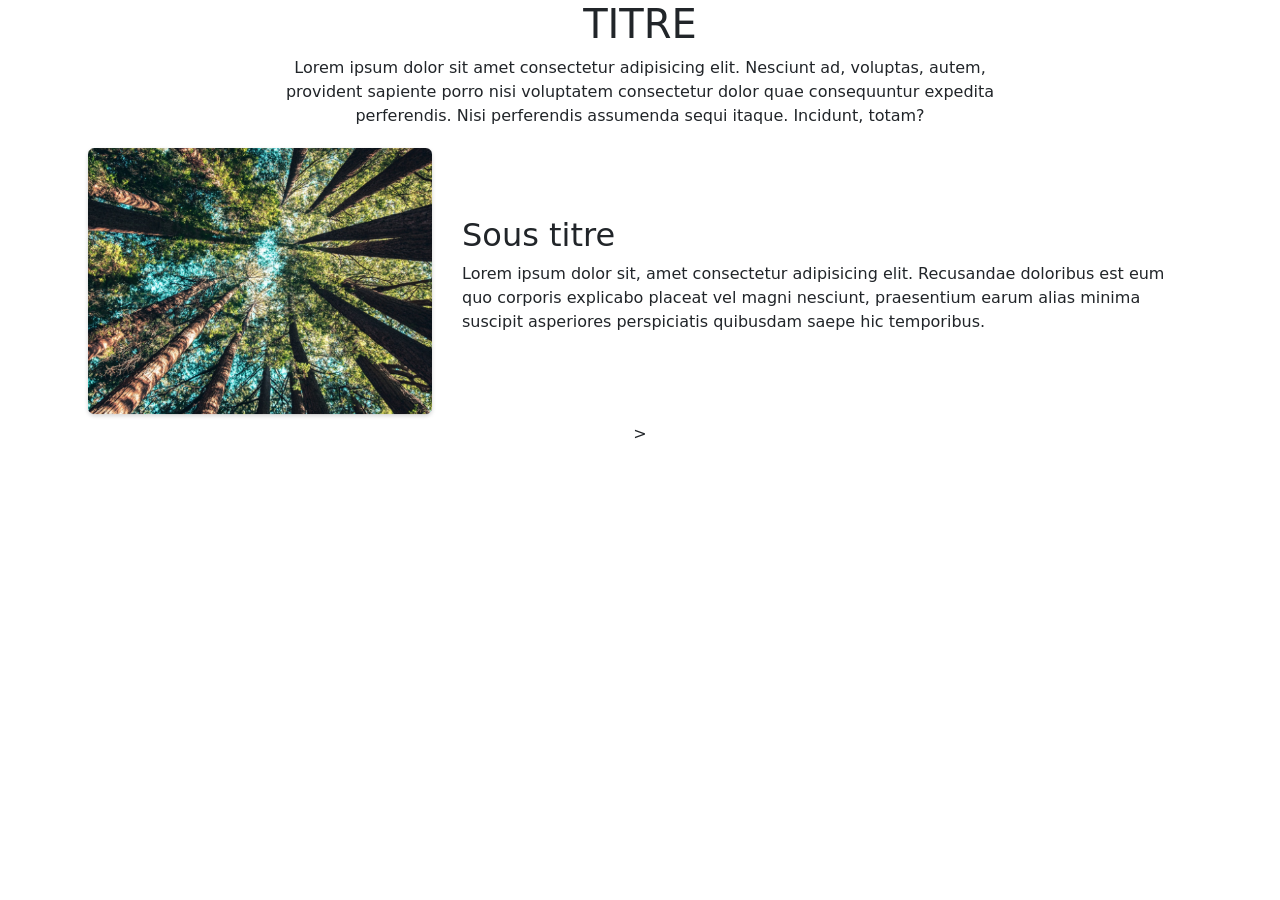
==== BS grid/index.html @ 7f15beb0 "BS grid - doing second part" ====
<!DOCTYPE html>
<html>
<head>
    <meta charset="UTF-8">
    <meta http-equiv="X-UA-Compatible" content="IE=edge">
    <meta name="viewport" content="width=device-width, initial-scale=1.0">
    <title>BS GRID</title>
    <link rel="stylesheet" href="css/style.css">
    <link rel="stylesheet" href="css/bootstrap.css">
</head>
<body>
    <header class="container text-center">
        <div class="row justify-content-center">
            <div class="col-8">
                <h1 class="text-uppercase">Titre</h1>
                <p>Lorem ipsum dolor sit amet consectetur adipisicing elit. Nesciunt ad, voluptas, autem, provident sapiente porro nisi voluptatem consectetur dolor quae consequuntur expedita perferendis. Nisi perferendis assumenda sequi itaque. Incidunt, totam?</p>
            </div>
        </div>
    </header>
    <main class="container">
        <div class="row justify-content-center align-items-center">
                <img src="Bootstrap/foret.png" alt="Vue de la forêt en regardant vers le ciel" class="col-4">
                    <article class="d-inline-block col-8">
                        <h2>Sous titre</h2>
                        <p>Lorem ipsum dolor sit, amet consectetur adipisicing elit. Recusandae doloribus est eum quo corporis explicabo placeat vel magni nesciunt, praesentium earum alias minima suscipit asperiores perspiciatis quibusdam saepe hic temporibus.</p>
                </article>>
        </div>

    </main>
</body>
</html>
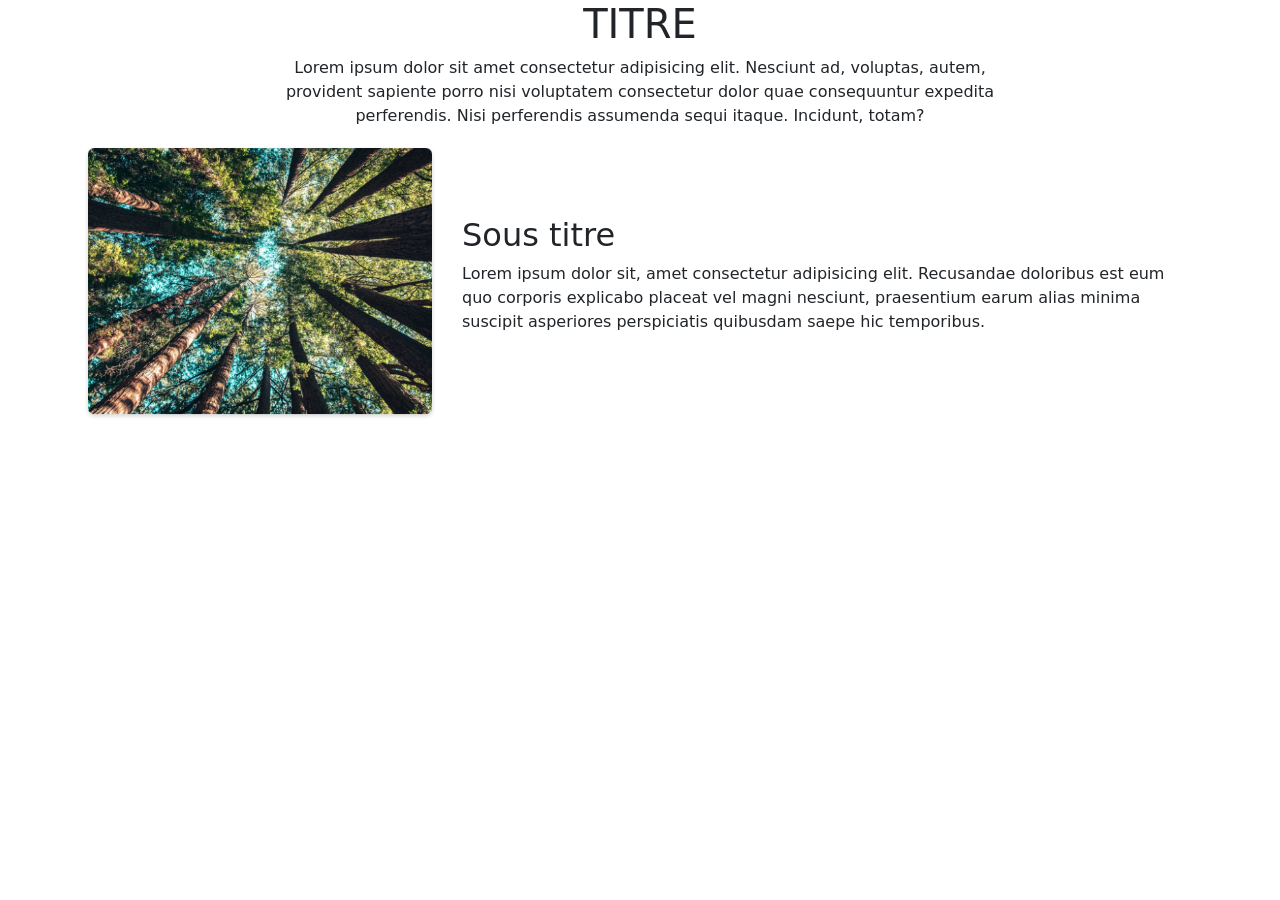
==== commit cf3f8725: "BS grid - doing the second section" ====
--- a/BS grid/index.html
+++ b/BS grid/index.html
@@ -23,9 +23,11 @@
                     <article class="d-inline-block col-8">
                         <h2>Sous titre</h2>
                         <p>Lorem ipsum dolor sit, amet consectetur adipisicing elit. Recusandae doloribus est eum quo corporis explicabo placeat vel magni nesciunt, praesentium earum alias minima suscipit asperiores perspiciatis quibusdam saepe hic temporibus.</p>
-                </article>>
+                </article>
         </div>
+        <section class="container">
 
+        </section>
     </main>
 </body>
 </html>
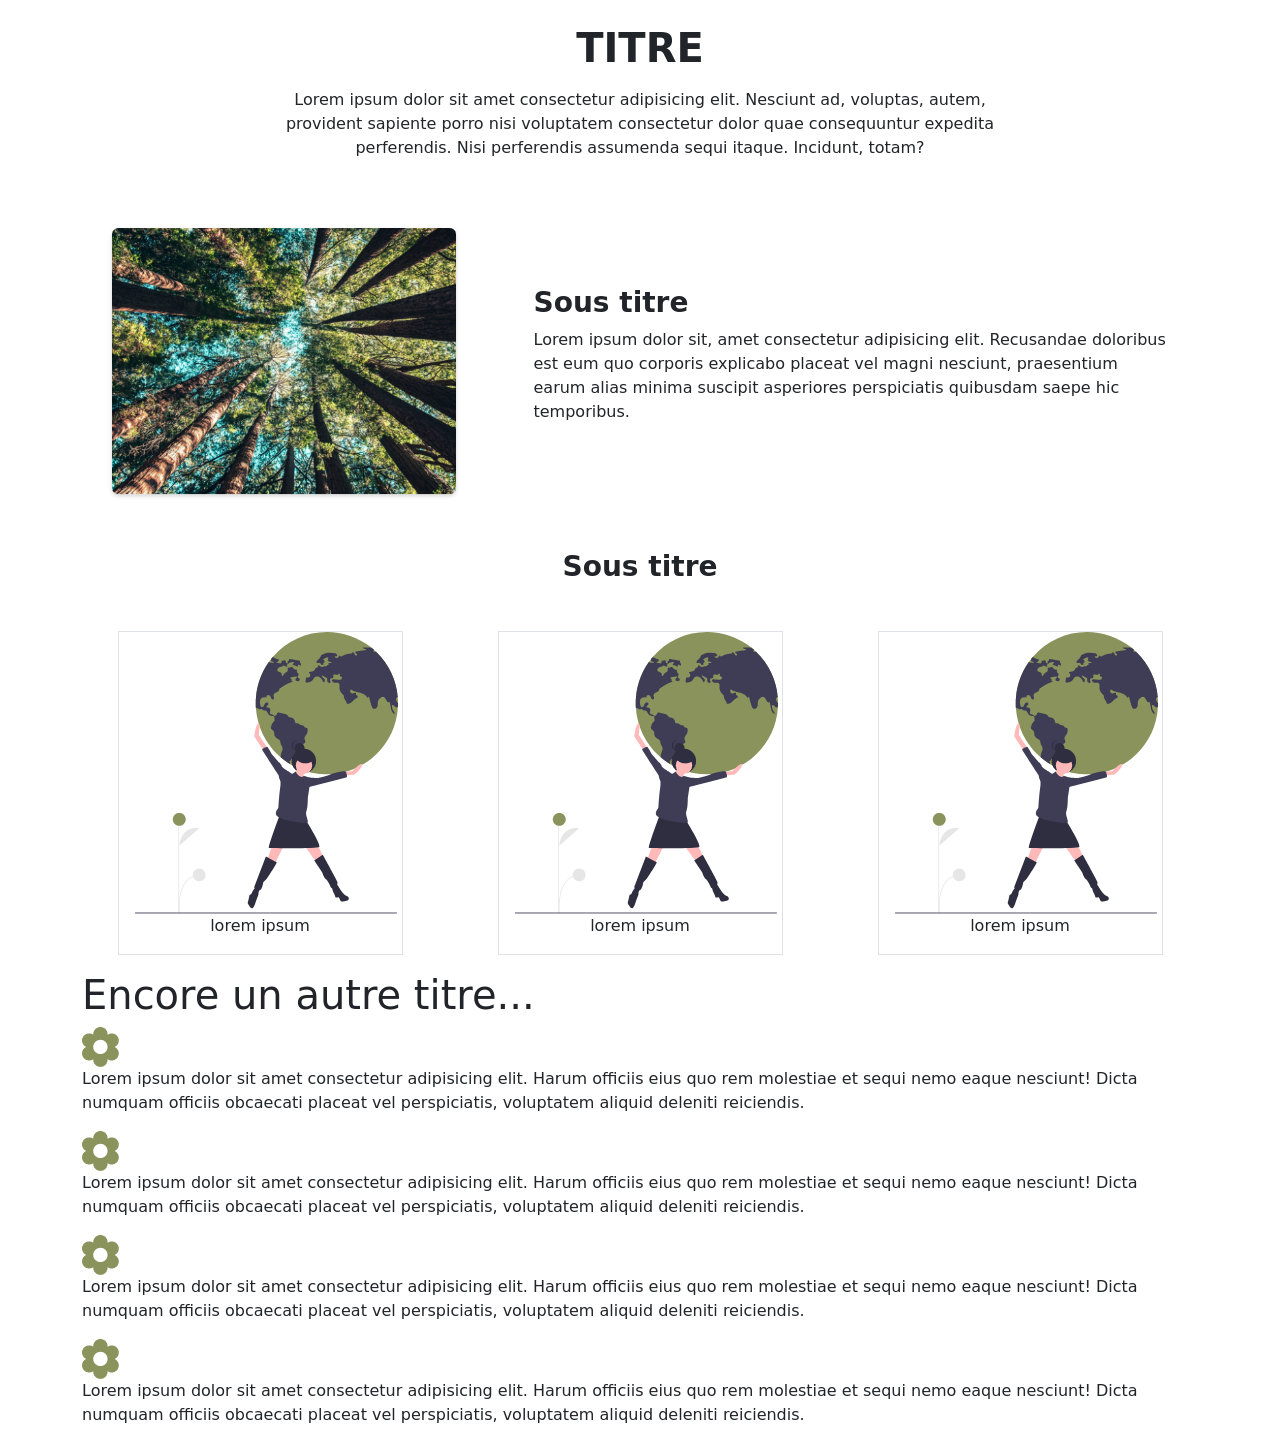
==== commit 7e2857b1: "BS grid - tried doing the cards" ====
--- a/BS grid/index.html
+++ b/BS grid/index.html
@@ -7,26 +7,74 @@
     <title>BS GRID</title>
     <link rel="stylesheet" href="css/style.css">
     <link rel="stylesheet" href="css/bootstrap.css">
+    <link rel="preconnect" href="https://fonts.googleapis.com">
+    <link rel="preconnect" href="https://fonts.gstatic.com" crossorigin>
+    <link href="https://fonts.googleapis.com/css2?family=Roboto:wght@400;700;900&display=swap" rel="stylesheet">
 </head>
 <body>
-    <header class="container text-center">
+    <header>
+        <section class="container text-center my-4">
         <div class="row justify-content-center">
             <div class="col-8">
-                <h1 class="text-uppercase">Titre</h1>
+                <h1 class="text-uppercase fw-bold mb-3">Titre</h1>
                 <p>Lorem ipsum dolor sit amet consectetur adipisicing elit. Nesciunt ad, voluptas, autem, provident sapiente porro nisi voluptatem consectetur dolor quae consequuntur expedita perferendis. Nisi perferendis assumenda sequi itaque. Incidunt, totam?</p>
             </div>
         </div>
+        </section>
     </header>
-    <main class="container">
-        <div class="row justify-content-center align-items-center">
-                <img src="Bootstrap/foret.png" alt="Vue de la forêt en regardant vers le ciel" class="col-4">
-                    <article class="d-inline-block col-8">
-                        <h2>Sous titre</h2>
-                        <p>Lorem ipsum dolor sit, amet consectetur adipisicing elit. Recusandae doloribus est eum quo corporis explicabo placeat vel magni nesciunt, praesentium earum alias minima suscipit asperiores perspiciatis quibusdam saepe hic temporibus.</p>
-                </article>
-        </div>
-        <section class="container">
+    <main>
 
+        <section class="container my-5">
+            <div class="row justify-content-center align-items-center">
+                    <img src="Bootstrap/foret.png" alt="Vue de la forêt en regardant vers le ciel" class="col-4">
+                        <article class="d-inline-block col-7 ms-5">
+                            <h2 class="fw-bold fs-3">Sous titre</h2>
+                            <p>Lorem ipsum dolor sit, amet consectetur adipisicing elit. Recusandae doloribus est eum quo corporis explicabo placeat vel magni nesciunt, praesentium earum alias minima suscipit asperiores perspiciatis quibusdam saepe hic temporibus.</p>
+                    </article>
+            </div>
+        </section>
+        <section class="container text-center">
+                <h2 class="fw-bold fs-3 my-5">Sous titre</h2>
+                <ul class="list-unstyled row justify-content-around">
+                    <li class="col-3 border px-3">
+                        <img src="Bootstrap/mapmonde.png" alt="">
+                        <p>lorem ipsum</p>
+                    </li>
+                    <li class="col-3 border px-3">
+                        <img src="Bootstrap/mapmonde.png" alt="">
+                        <p>lorem ipsum</p>
+                    </li>
+                    <li class="col-3 border px-3">
+                        <img src="Bootstrap/mapmonde.png" alt="">
+                        <p>lorem ipsum</p>
+                    </li>
+                </ul>
+            </div>
+        </section>
+        <section id="subtitle" class="container">
+            <div class="row">
+            <h1>Encore un autre titre...</h1>
+            <article>
+                <ul class="list-unstyled">
+                    <li>
+                        <img src="Bootstrap/Icon ionic-md-flower.png" alt="">
+                        <p>Lorem ipsum dolor sit amet consectetur adipisicing elit. Harum officiis eius quo rem molestiae et sequi nemo eaque nesciunt! Dicta numquam officiis obcaecati placeat vel perspiciatis, voluptatem aliquid deleniti reiciendis.</p>
+                    </li>
+                    <li>
+                        <img src="Bootstrap/Icon ionic-md-flower.png" alt="">
+                        <p>Lorem ipsum dolor sit amet consectetur adipisicing elit. Harum officiis eius quo rem molestiae et sequi nemo eaque nesciunt! Dicta numquam officiis obcaecati placeat vel perspiciatis, voluptatem aliquid deleniti reiciendis.</p>
+                    </li>
+                    <li>
+                        <img src="Bootstrap/Icon ionic-md-flower.png" alt="">
+                        <p>Lorem ipsum dolor sit amet consectetur adipisicing elit. Harum officiis eius quo rem molestiae et sequi nemo eaque nesciunt! Dicta numquam officiis obcaecati placeat vel perspiciatis, voluptatem aliquid deleniti reiciendis.</p>
+                    </li>
+                    <li>
+                        <img src="Bootstrap/Icon ionic-md-flower.png" alt="">
+                        <p>Lorem ipsum dolor sit amet consectetur adipisicing elit. Harum officiis eius quo rem molestiae et sequi nemo eaque nesciunt! Dicta numquam officiis obcaecati placeat vel perspiciatis, voluptatem aliquid deleniti reiciendis.</p>
+                    </li>
+                </ul>
+            </article>
+            </div>
         </section>
     </main>
 </body>
